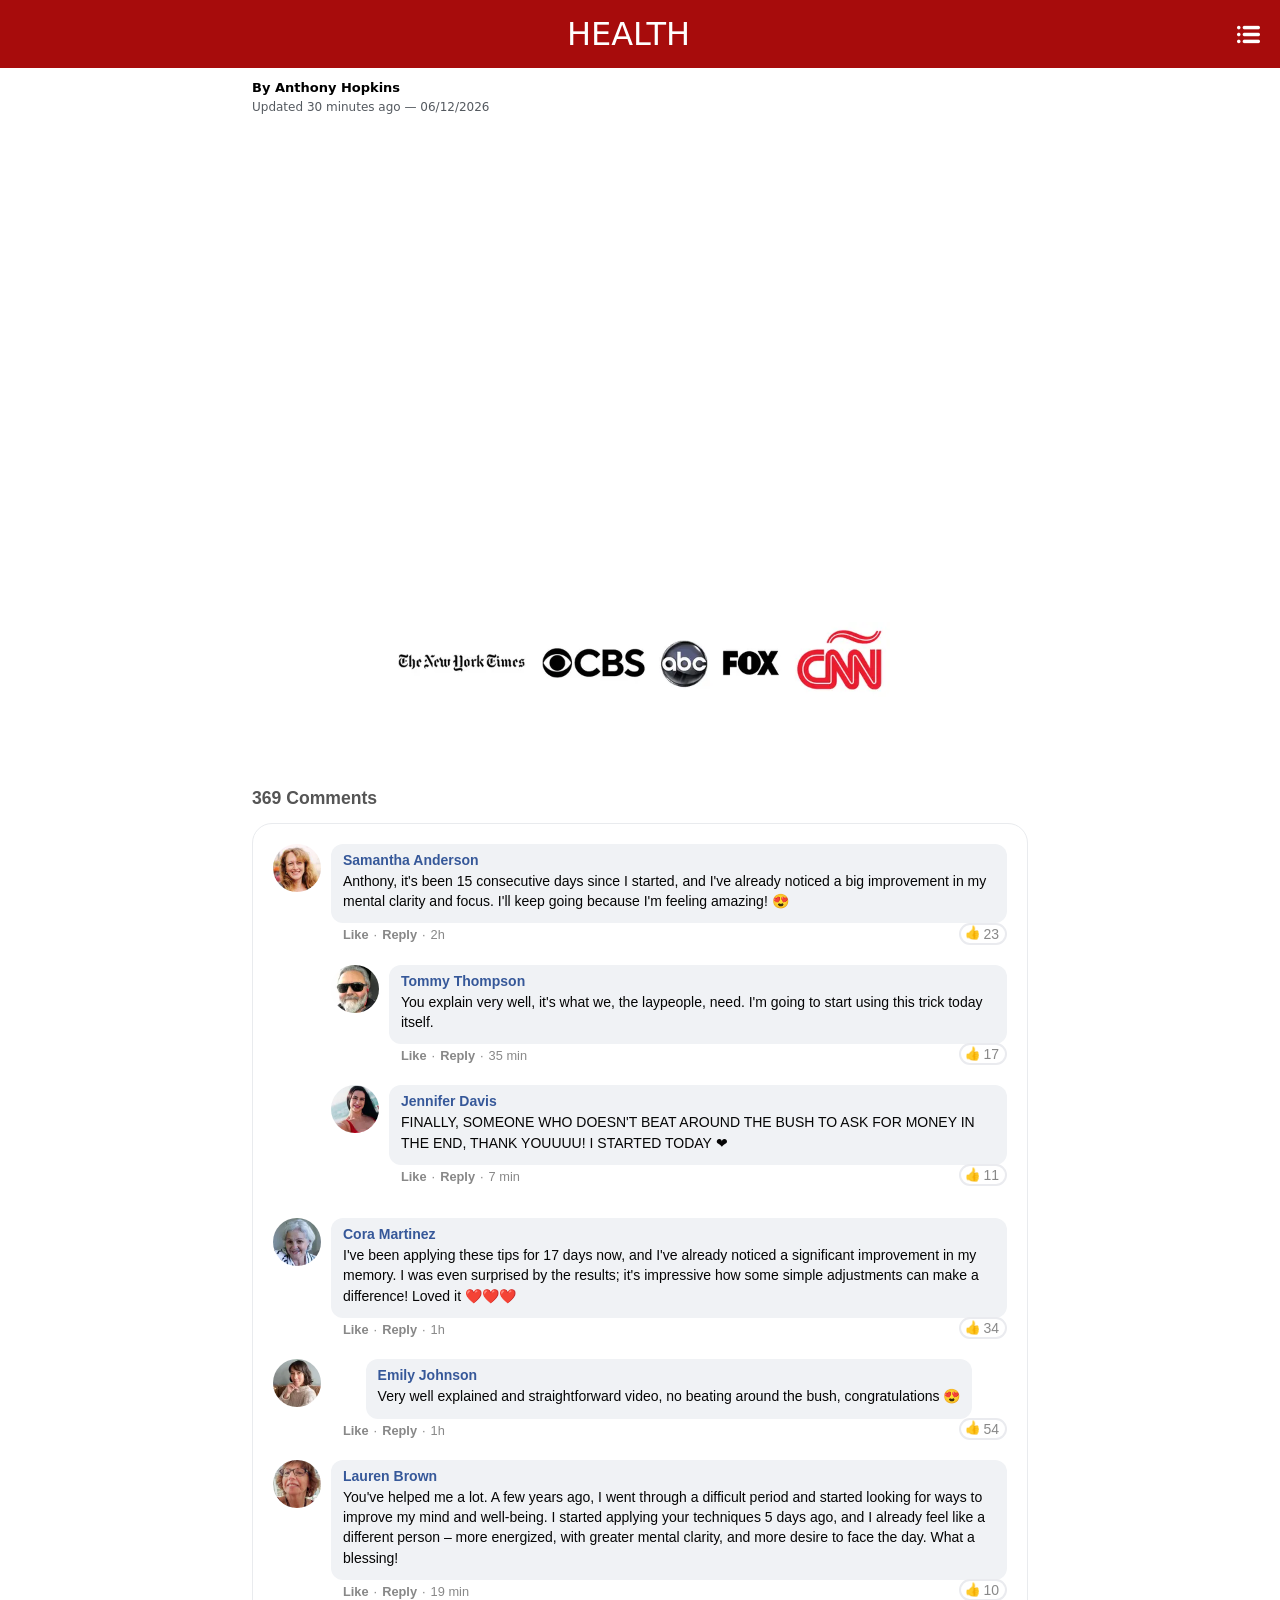
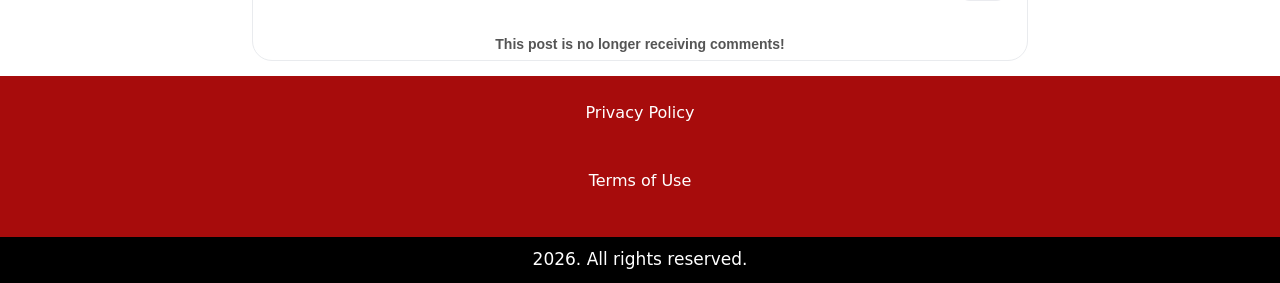
==== index.html @ ed15866c "fix: trocar título Secret Recipe → Secret Video e Bill → Anthony nos comentários Co-Authored-By: Cla" ====
<!DOCTYPE html>
<html lang="en">
<head>
  <meta charset="UTF-8">
  <meta name="viewport" content="width=device-width, initial-scale=1">
  <meta name="robots" content="noindex, nofollow">
  <title>Secret Video</title>

  <!-- CSS crítico inline — elimina render-blocking para conteúdo above-the-fold -->
  <style>
    :root{--primary-color:#4F2677;--secondary-color:#dfc3ef;--text-color:#231F20}
    *,*::before,*::after{box-sizing:border-box;margin:0;padding:0}
    html{font-size:16px;-webkit-text-size-adjust:100%}
    body{font-family:'Open Sans',system-ui,-apple-system,Helvetica,Arial,sans-serif;background:#fff;color:var(--text-color);line-height:1.5}
    img,video{max-width:100%;display:block}
    a{text-decoration:none;color:inherit}
    ul{list-style:none;padding:0;margin:0}
    .red-header{background-color:#a70c0c;display:flex;align-items:center;justify-content:space-between;padding:10px 20px}
    .red-header h1{font-weight:400;color:#fff;margin:0;flex-grow:1;text-align:center;font-size:2rem}
    .red-header img{width:23px;height:23px;flex-shrink:0}
    .mg-auto{max-width:800px;margin:0 auto;padding:5px 12px 15px;text-align:center}
    .txt_info_noticia{text-align:left;color:#54595F;font-size:12px;padding-top:10px}
    .txt_info_noticia b{color:#000;font-size:13px;font-weight:700}
    .video_vturb{padding-top:15px;width:100%;max-width:800px}
    vturb-smartplayer{aspect-ratio:16/9;display:block;width:100%;}
  </style>

  <!-- Preload LCP image -->
  <link rel="preload" as="image" href="assets/img/ADV-PORTAIS.webp" fetchpriority="high">
  <link rel="preconnect" href="https://buygoods.com">
  <link rel="dns-prefetch" href="https://buygoods.com">
  <!-- VTurb: otimização de velocidade -->
  <script>!function(i,n){i._plt=i._plt||(n&&n.timeOrigin?n.timeOrigin+n.now():Date.now())}(window,performance);</script>
  <link rel="preload" href="https://scripts.converteai.net/c1941ea7-b030-4180-b1f0-5a9a49fb1f05/players/69c87895c602028f65bf4574/v4/player.js" as="script">
  <link rel="preload" href="https://scripts.converteai.net/lib/js/smartplayer-wc/v4/smartplayer.js" as="script">
  <link rel="preload" href="https://cdn.converteai.net/c1941ea7-b030-4180-b1f0-5a9a49fb1f05/69c8783f96fd2c2d9b2981b4/main.m3u8" as="fetch" crossorigin>
  <link rel="dns-prefetch" href="https://cdn.converteai.net">
  <link rel="dns-prefetch" href="https://scripts.converteai.net">
  <link rel="dns-prefetch" href="https://images.converteai.net">
  <link rel="dns-prefetch" href="https://api.vturb.com.br">

  <!-- CSS completo inline — zero CSS externo, zero CLS, zero reflow -->
  <style>
    .img_adv{width:80%;max-width:500px;height:auto;margin:20px auto 0}
    @media(max-width:996px){.red-header h1{font-size:1.7rem}.img_adv{width:90%;max-width:380px}}
    .stock-ticker{background-color:#D41212;color:#fff;overflow:hidden;white-space:nowrap;padding:8px 0;font-size:1.4rem;font-weight:700;text-transform:uppercase;text-align:center;margin:12px 0 0}
    .ticker-track{display:inline-flex;animation:tickerScroll 30s linear infinite}
    .ticker-track strong{display:inline-block;padding-right:3rem}
    .counter_left{display:inline-block;font-weight:900}
    @keyframes tickerScroll{0%{transform:translateX(0)}100%{transform:translateX(-50%)}}
    #fb-comments{font-family:"Segoe UI Historic","Segoe UI",Helvetica,Arial,sans-serif;font-size:13px;width:100%;margin:24px auto 0}
    #fb-comments .fb-heading{margin:2.125em 0 .625em;font-size:1.1em;color:#555;font-weight:400;text-align:left}
    .comments-container{display:flex;flex-direction:column;gap:1.25em;border:1px solid #e9ebee;border-radius:1.25em;padding:1.25em 1.25em 0}
    .comment{display:flex;align-items:flex-start;position:relative;width:100%;gap:.625em}
    .comment.answer{margin-left:3.625em;max-width:calc(100% - 3.625em);margin-bottom:.75em}
    .comment.answer+.answer{margin-top:-.75em}
    .user-avatar{width:3em;height:3em;border-radius:50%;object-fit:cover;flex-shrink:0}
    .comment-data{width:100%}
    .comment-data .user{display:inline-block;font-weight:400;color:#050505;border-radius:.75em;background-color:#f0f2f5;padding:.375em .75em .75em;max-width:100%}
    .comment-data .user .name{display:block;margin:0;color:#365899;font-weight:700;font-size:14px;cursor:pointer;text-align:left}
    .comment-data .user .text{margin:0;font-size:14px;color:#050505;text-align:left;line-height:1.45}
    .comment-data .buttons{margin:.125em 0 0 .75em;display:flex;align-items:center;gap:.3125em}
    .comment-data .buttons time,.comment-data .buttons like,.comment-data .buttons answer,.comment-data .buttons span{font-size:.8em;color:#888;user-select:none}
    .comment-data .buttons like,.comment-data .buttons answer{font-weight:600;cursor:pointer}
    .comment-data .buttons like:hover{color:#365899}
    .comment-data .buttons answer{cursor:default;position:relative}
    .comment-data .buttons answer:hover::after{content:"You cannot comment on this post";position:absolute;left:50%;top:-.625em;width:11.25em;background-color:#f0f2f5;color:#4c4c4c;transform:translate(-50%,-100%);z-index:10;border-radius:.25em;padding:.375em;text-align:center;font-weight:400;box-shadow:2px 2px 8px 2px rgba(0,0,0,.18)}
    .comment likes{position:absolute;bottom:-.625em;right:0;background-color:#fff;border:2px solid #eaebef;display:flex;align-items:center;font-size:.875em;line-height:1;color:#888;border-radius:100px;padding:2px 6px 2px 4px;gap:2px;white-space:nowrap}
    .comment likes::before{content:"👍";font-size:.9em}
    @media(min-width:576px){#fb-comments{font-size:16px}.comment likes{bottom:0}}
    .comments-closed{font-size:.875em;font-weight:600;text-align:center;margin:.9375em 0 5px;color:#555}
    footer{background-color:#A70C0C;padding:15px 0 0;text-align:center}
    footer a{color:#fff;text-decoration:none;display:inline-block;padding:10px 25px;font-weight:500}
    footer p{background-color:#000;color:#fff;font-size:17px;padding:10px 25px;margin-top:10px}
    @media(prefers-reduced-motion:reduce){.ticker-track{animation:none!important}}
  </style>

  <style>
    /* ═══════════════════════════════════════════════════
       MAROBRAIN CARD DESIGN — replicado do marobrain.com
    ═══════════════════════════════════════════════════ */

    /* ── Utilitários ── */
    .text-success { color: #28a745 !important; }
    .text-warning { color: #ffc107 !important; }
    .text-white   { color: #fff    !important; }
    .text-white-50 { color: rgba(255,255,255,.5) !important; }
    .fw-bold      { font-weight: 700 !important; }
    .mb-0         { margin-bottom: 0 !important; }
    .mb-3         { margin-bottom: 1rem !important; }
    .me-2         { margin-right: .5rem !important; }
    /* ── SVG ícone check-circle inline ── */
    .icon-check { display:inline-block; width:1em; height:1em; vertical-align:-.125em; }

    /* ── Grid ── */
    .pricing-row {
      display: flex;
      flex-wrap: wrap;
      margin: 0 -12px;
      align-items: stretch;
    }
    .pricing-col {
      flex: 0 0 100%;
      max-width: 100%;
      padding: 0 12px;
      margin-bottom: 24px;
      display: flex;
      flex-direction: column;
    }
    @media (min-width: 768px) {
      .pricing-col { flex: 0 0 33.3333%; max-width: 33.3333%; }
    }

    /* ── Card base ── */
    .pricing-card {
      border-radius: 10px;
      border: 1px solid #ddd;
      box-shadow: 0 4px 8px rgba(0,0,0,.1);
      overflow: hidden;
      background: #fff;
      display: flex;
      flex-direction: column;
      flex: 1;
      transition: transform .3s ease;
    }
    .pricing-card:hover { transform: translateY(-10px); }

    /* ── Best Value — borda dourada e escala maior ── */
    .col-promo .pricing-card {
      transform: scale(1.02);
      border: 2px solid #f7ce1f;
      box-shadow: 0 4px 16px rgba(247,206,31,.35);
      z-index: 1;
    }
    .col-promo .pricing-card:hover { transform: scale(1.05); }

    /* ── Card header ── */
    .maro-header {
      padding: 12px 16px;
      text-align: center;
    }
    .maro-header h2 {
      color: #fff;
      margin: 0;
      font-size: 1.5em;
      font-weight: 700;
    }

    /* ── Pricing title (fundo cinza, como no original) ── */
    .pricing-title {
      background-color: #f8f8f8;
      text-align: center;
      padding: 8px 0;
      border-bottom: 1px solid #dee2e6;
    }
    .pricing-title h3 {
      font-size: 1.6em;
      font-weight: 800;
      margin: 0;
      color: #231F20;
    }
    .pricing-title p {
      margin: 0;
      font-size: 1em;
      font-weight: 600;
      color: #555;
    }

    /* ── Card body ── */
    .maro-body {
      flex: 1;
      display: flex;
      flex-direction: column;
      text-align: center;
    }

    /* ── Inner padding (p-4 Bootstrap = 1.5rem) ── */
    .maro-inner {
      padding: 1.5rem;
      flex: 1;
      display: flex;
      flex-direction: column;
      align-items: center;
      width: 100%;
    }

    /* ── Bottle image ── */
    .maro-img {
      max-width: 100%;
      height: auto;
      display: block;
      margin: 0 auto 1rem;
    }

    /* ── Price — igual ao original: 4.5rem ── */
    .maro-price {
      margin: 15px 0;
      text-align: center;
    }
    .maro-price .price-val {
      font-size: 4.5rem;
      font-weight: 700;
      margin: 0;
      line-height: 1;
      display: inline-block;
    }
    .per-bottle {
      font-size: 1rem;
      line-height: 1.2;
      font-weight: 600;
      display: inline-block;
      text-align: left;
      padding-left: 5px;
      vertical-align: middle;
    }

    /* ── Savings row (top + bottom border) ── */
    .maro-savings {
      border-top: 1px solid #dee2e6;
      border-bottom: 1px solid #dee2e6;
      padding: 8px 0;
      margin: 12px 0;
      width: 100%;
      text-align: center;
    }
    /* ── Feature row (bottom border only) ── */
    .maro-feature {
      border-bottom: 1px solid #dee2e6;
      padding: 8px 0;
      margin-bottom: 12px;
      width: 100%;
      text-align: center;
    }
    .maro-savings p,
    .maro-feature p { margin: 0; }

    /* ── BUY NOW buttons ── */
    .btn-buy {
      display: block;
      width: 100%;
      border: none;
      border-radius: 6px;
      padding: 14px 16px;
      font-size: 1.15em;
      font-weight: 700;
      cursor: pointer;
      text-align: center;
      text-decoration: none;
      margin-bottom: 1rem;
      letter-spacing: 0.05em;
      transition: filter .15s;
    }
    .btn-buy:hover { filter: brightness(0.9); }
    .btn-buy-yellow { background: #ffc107; color: #000 !important; }

    /* ── Payment methods ── */
    .maro-cards {
      max-width: 200px;
      height: auto;
      margin: 0 auto 1rem;
      display: block;
    }

    /* ── Total price — igual ao original: 1.3rem ── */
    .maro-total {
      margin-top: auto;
      width: 100%;
      text-align: center;
      font-size: 1.3rem;
    }
    .maro-total p { margin: 3px 0; }
    .line-thru {
      text-decoration: line-through;
      text-decoration-color: red;
      color: #888;
    }

    /* ── Best Value dark body ── */
    .best-value-body {
      background-image: radial-gradient(circle, #37298c 0%, #050027 70%);
      color: #fff;
    }
    .best-value-body .maro-savings,
    .best-value-body .maro-feature {
      border-color: rgba(255,255,255,.2);
    }

    /* ── Rating mobile ── */
    .rating-mobile { display: none; }

    /* ── Mobile reorder ── */
    @media (max-width: 767px) {
      .rating-mobile {
        display: block;
        text-align: center;
        padding: 10px 8px 4px;
        margin-bottom: 50px;
        font-size: 1em;
        color: #231F20;
      }
      .rating-mobile strong { font-weight: 800; }
      .rating-stars { color: #FFB800; font-size: 1.3em; letter-spacing: 2px; }

      .col-promo   { order: 1; }
      .col-popular { order: 2; }
      .col-basic   { order: 3; }

      .maro-price .price-val { font-size: 2.8rem; }
    }
  </style>

  <!-- Proteção Anti-Iframe -->
  <meta http-equiv="Content-Security-Policy" content="frame-ancestors 'self';">
  <meta http-equiv="X-Frame-Options" content="SAMEORIGIN">

</head>
<body>

<main id="container">

  <!-- ══════════════════════════════════════════════
       HEADER
  ══════════════════════════════════════════════ -->
  <header class="red-header">
    <h1>HEALTH</h1>
    <img src="assets/img/lista.webp" alt="" width="23" height="23" aria-hidden="true">
  </header>

  <!-- ══════════════════════════════════════════════
       SEÇÃO PRINCIPAL
  ══════════════════════════════════════════════ -->
  <section class="principal">

    <!-- Meta da notícia -->
    <p class="txt_info_noticia mg-auto">
      <b>By Anthony Hopkins</b><br>
      Updated 30 minutes ago — <span class="data_atual"></span>
    </p>

    <!-- ── VSL / Vídeo ── -->
    <div class="video_vturb mg-auto">
      <!--
        ╔══════════════════════════════════════════════════════════════╗
        ║  PLACEHOLDER DO VÍDEO                                       ║
        ║  Substitua este bloco pelo seu embed do player.             ║
        ║                                                              ║
        ║  EXEMPLO VTURB (recomendado):                               ║
        ║    <vturb-smartplayer id="SEU-ID"></vturb-smartplayer>      ║
        ║    <script src="URL-DO-PLAYER.js"></script>                 ║
        ║                                                              ║
        ║  REVEAL DOS POTES NO PITCH:                                  ║
        ║  Após inserir o vturb, adicione este script logo abaixo:    ║
        ║                                                              ║
        ║    <script>                                                  ║
        ║    var PITCH_SECONDS = 2073; // ex: 34min33s = 2073s        ║
        ║    var player = document.querySelector('vturb-smartplayer');║
        ║    player.addEventListener('player:ready', function() {     ║
        ║      player.displayHiddenElements(                          ║
        ║        PITCH_SECONDS,                                        ║
        ║        ['#stockTicker', '#products'],                       ║
        ║        { persist: true }                                     ║
        ║      );                                                      ║
        ║    });                                                       ║
        ║    </script>                                                 ║
        ║                                                              ║
        ║  E adicione class="esconder" nos elementos:                  ║
        ║    <section class="stock-ticker esconder" id="stockTicker"> ║
        ║    <section class="products2 esconder" id="products">       ║
        ╚══════════════════════════════════════════════════════════════╝
      -->
      <vturb-smartplayer id="vid-69c87895c602028f65bf4574" style="display:block;margin:0 auto;width:100%;"></vturb-smartplayer>
      <script type="text/javascript">var s=document.createElement("script");s.src="https://scripts.converteai.net/c1941ea7-b030-4180-b1f0-5a9a49fb1f05/players/69c87895c602028f65bf4574/v4/player.js",s.async=!0,document.head.appendChild(s);</script>
      <script>
      var player=document.querySelector('vturb-smartplayer');
      player.addEventListener('player:ready',function(){
        player.displayHiddenElements(1988,['#stockTicker','#products'],{persist:true});
      });
      </script>
    </div>

    <!-- ── Logos de mídia ── -->
    <div class="mg-auto">
      <img src="assets/img/ADV-PORTAIS.webp"
           class="img_adv"
           alt="As seen on CBS, ABC, FOX, CNN and more"
           width="750" height="123"
           fetchpriority="high" decoding="async">
    </div>

    <!-- ══════════════════════════════════════════════
         TICKER VERMELHO — "Last bottles left"
    ══════════════════════════════════════════════ -->
    <section class="stock-ticker" id="stockTicker" aria-live="polite" style="display:none">
      <div class="ticker-track">
        <strong>
          <span>Last bottles left: <span class="counter_left">43</span></span>&nbsp;&nbsp;&nbsp;
          <span>Last bottles left: <span class="counter_left">43</span></span>&nbsp;&nbsp;&nbsp;
          <span>Last bottles left: <span class="counter_left">43</span></span>&nbsp;&nbsp;&nbsp;
          <span>Last bottles left: <span class="counter_left">43</span></span>&nbsp;&nbsp;&nbsp;
          <span>Last bottles left: <span class="counter_left">43</span></span>&nbsp;&nbsp;&nbsp;
          <span>Last bottles left: <span class="counter_left">43</span></span>&nbsp;&nbsp;&nbsp;
          <span>Last bottles left: <span class="counter_left">43</span></span>&nbsp;&nbsp;&nbsp;
          <span>Last bottles left: <span class="counter_left">43</span></span>&nbsp;&nbsp;&nbsp;
        </strong>
      </div>
    </section>

    <!-- ══════════════════════════════════════════════
         PRODUTOS — design idêntico ao marobrain.com
         Desktop: Basic → Best Value → Most Popular
         Mobile:  Best Value → Most Popular → Basic
    ══════════════════════════════════════════════ -->
    <section class="products2" id="products" style="display:none;max-width:960px;margin:1.5rem auto 0;padding:0 12px;">
      <div style="max-width:960px;margin:0 auto;">

        <!-- Rating — visível APENAS no mobile (estilo Vigor Long) -->
        <div class="rating-mobile">
          <p>Average Customer Rating <strong>4.9</strong>&nbsp;<span class="rating-stars">★★★★★</span></p>
        </div>

        <div class="pricing-row">

          <!-- ══ CARD 1 — Desktop 1º · Mobile 3º: BASIC (2 bottles) ══ -->
          <div class="pricing-col col-basic">
            <div class="pricing-card">

              <div class="maro-header" style="background-color:#37298c;">
                <h2>Basic</h2>
              </div>

              <div class="maro-body">
                <div class="pricing-title">
                  <h3 class="mb-0">2 BOTTLES</h3>
                  <p class="mb-0">60 DAYS SUPPLY</p>
                </div>
                <div class="maro-inner">
                  <img src="assets/img/2b.webp"
                       class="maro-img mb-3" alt="2 Bottles" loading="lazy" decoding="async" width="530" height="398">
                  <div class="maro-price">
                    <p class="price-val mb-0">$89<span class="per-bottle">PER<br>BOTTLE</span></p>
                  </div>
                  <div class="maro-savings">
                    <p style="font-weight:700;color:#298f16;" class="mb-0">
                      <svg class="icon-check me-2" viewBox="0 0 512 512" aria-hidden="true"><path fill="#298f16" d="M256 512A256 256 0 1 0 256 0a256 256 0 1 0 0 512zM369 209L241 337c-9.4 9.4-24.6 9.4-33.9 0l-64-64c-9.4-9.4-9.4-24.6 0-33.9s24.6-9.4 33.9 0l47 47L335 175c9.4-9.4 24.6-9.4 33.9 0s9.4 24.6 0 33.9z"/></svg> YOU SAVE $180!
                    </p>
                  </div>
                  <div class="maro-feature">
                    <p class="mb-0">
                      <svg class="icon-check me-2" viewBox="0 0 512 512" aria-hidden="true"><path fill="#28a745" d="M256 512A256 256 0 1 0 256 0a256 256 0 1 0 0 512zM369 209L241 337c-9.4 9.4-24.6 9.4-33.9 0l-64-64c-9.4-9.4-9.4-24.6 0-33.9s24.6-9.4 33.9 0l47 47L335 175c9.4-9.4 24.6-9.4 33.9 0s9.4 24.6 0 33.9z"/></svg> 60 DAYS GUARANTEE
                    </p>
                  </div>
                  <a href="https://buygoods.com/secure/checkout.html?aff_id=1118&account_id=11498&product_codename=mar2fnn2&redirect=aHR0cHM6Ly9tYXJvYnJhaW4uY29tL2ZubjIvdXAxLTFlMmIv"
                     class="btn-buy btn-buy-yellow" rel="noopener">BUY NOW</a>
                  <div class="mb-3">
                    <img src="assets/img/cards.webp" class="maro-cards"
                         alt="Visa Mastercard Amex PayPal" loading="lazy" decoding="async" width="200" height="35">
                  </div>
                  <div class="maro-total">
                    <p class="mb-1">Total: <span style="text-decoration:line-through;color:#888;">$358</span> <span class="fw-bold">$178</span></p>
                    <p class="mb-0">+9.99 SHIPPING</p>
                  </div>
                </div>
              </div>

            </div>
          </div>
          <!-- /BASIC -->

          <!-- ══ CARD 2 — Desktop 2º · Mobile 1º: BEST VALUE (6 bottles) ══ -->
          <div class="pricing-col col-promo">
            <div class="pricing-card">

              <div class="maro-header" style="background-color:#050027;">
                <h2>BEST VALUE!</h2>
              </div>

              <div class="maro-body best-value-body">
                <div class="maro-inner">
                  <h3 class="mb-0" style="color:#fff!important;font-size:1.6em;font-weight:800;">6 BOTTLES</h3>
                  <p class="mb-0" style="color:#fff!important;font-size:1em;font-weight:600;">180 DAYS SUPPLY</p>
                  <img src="assets/img/6b.webp"
                       class="maro-img mb-3" alt="6 Bottles" fetchpriority="high" decoding="async" width="530" height="398">
                  <div class="maro-price">
                    <p class="price-val mb-0" style="color:#fff!important;">$49<span class="per-bottle" style="color:#fff!important;">PER<br>BOTTLE</span></p>
                  </div>
                  <div class="maro-savings" style="border-color:rgba(255,255,255,.2)!important;">
                    <p class="mb-0" style="color:#fff!important;font-weight:700;">
                      <svg class="icon-check me-2" viewBox="0 0 512 512" aria-hidden="true"><path fill="#ffc107" d="M256 512A256 256 0 1 0 256 0a256 256 0 1 0 0 512zM369 209L241 337c-9.4 9.4-24.6 9.4-33.9 0l-64-64c-9.4-9.4-9.4-24.6 0-33.9s24.6-9.4 33.9 0l47 47L335 175c9.4-9.4 24.6-9.4 33.9 0s9.4 24.6 0 33.9z"/></svg><b style="color:#fff!important;">YOU SAVE $1488!</b>
                    </p>
                  </div>
                  <div class="maro-feature" style="border-color:rgba(255,255,255,.2)!important;">
                    <p class="mb-0" style="color:#fff!important;">
                      <svg class="icon-check me-2" viewBox="0 0 512 512" aria-hidden="true"><path fill="#ffc107" d="M256 512A256 256 0 1 0 256 0a256 256 0 1 0 0 512zM369 209L241 337c-9.4 9.4-24.6 9.4-33.9 0l-64-64c-9.4-9.4-9.4-24.6 0-33.9s24.6-9.4 33.9 0l47 47L335 175c9.4-9.4 24.6-9.4 33.9 0s9.4 24.6 0 33.9z"/></svg> BIGGEST DISCOUNT
                    </p>
                  </div>
                  <div class="maro-feature" style="border-color:rgba(255,255,255,.2)!important;">
                    <p class="mb-0" style="color:#fff!important;">
                      <svg class="icon-check me-2" viewBox="0 0 512 512" aria-hidden="true"><path fill="#ffc107" d="M256 512A256 256 0 1 0 256 0a256 256 0 1 0 0 512zM369 209L241 337c-9.4 9.4-24.6 9.4-33.9 0l-64-64c-9.4-9.4-9.4-24.6 0-33.9s24.6-9.4 33.9 0l47 47L335 175c9.4-9.4 24.6-9.4 33.9 0s9.4 24.6 0 33.9z"/></svg> 60 DAYS GUARANTEE
                    </p>
                  </div>
                  <a href="https://buygoods.com/secure/checkout.html?aff_id=1118&account_id=11498&product_codename=mar6fnn2&redirect=aHR0cHM6Ly9tYXJvYnJhaW4uY29tL2ZubjIvdXAxLTZiLw=="
                     class="btn-buy btn-buy-yellow" rel="noopener">BUY NOW</a>
                  <div class="mb-3">
                    <img src="assets/img/cards.webp" class="maro-cards"
                         alt="Visa Mastercard Amex PayPal" loading="lazy" decoding="async" width="200" height="35">
                  </div>
                  <div class="maro-total">
                    <p class="mb-1" style="color:#fff!important;">Total: <span style="text-decoration:line-through;color:rgba(255,255,255,.5)!important;">$1782</span> <span style="font-weight:700;color:#fff!important;">$294</span></p>
                    <p class="mb-0" style="color:#fff!important;">+ FREE SHIPPING</p>
                  </div>
                </div>
              </div>

            </div>
          </div>
          <!-- /BEST VALUE -->

          <!-- ══ CARD 3 — Desktop 3º · Mobile 2º: MOST POPULAR (3 bottles) ══ -->
          <div class="pricing-col col-popular">
            <div class="pricing-card">

              <div class="maro-header" style="background-color:#37298c;">
                <h2>Most Popular</h2>
              </div>

              <div class="maro-body">
                <div class="pricing-title">
                  <h3 class="mb-0">3 BOTTLES</h3>
                  <p class="mb-0">90 DAYS SUPPLY</p>
                </div>
                <div class="maro-inner">
                  <img src="assets/img/3b.webp"
                       class="maro-img mb-3" alt="3 Bottles" loading="lazy" decoding="async" width="530" height="398">
                  <div class="maro-price">
                    <p class="price-val mb-0">$72<span class="per-bottle">PER<br>BOTTLE</span></p>
                  </div>
                  <div class="maro-savings">
                    <p style="font-weight:700;color:#298f16;" class="mb-0">
                      <svg class="icon-check me-2" viewBox="0 0 512 512" aria-hidden="true"><path fill="#298f16" d="M256 512A256 256 0 1 0 256 0a256 256 0 1 0 0 512zM369 209L241 337c-9.4 9.4-24.6 9.4-33.9 0l-64-64c-9.4-9.4-9.4-24.6 0-33.9s24.6-9.4 33.9 0l47 47L335 175c9.4-9.4 24.6-9.4 33.9 0s9.4 24.6 0 33.9z"/></svg> YOU SAVE $321!
                    </p>
                  </div>
                  <div class="maro-feature">
                    <p class="mb-0">
                      <svg class="icon-check me-2" viewBox="0 0 512 512" aria-hidden="true"><path fill="#28a745" d="M256 512A256 256 0 1 0 256 0a256 256 0 1 0 0 512zM369 209L241 337c-9.4 9.4-24.6 9.4-33.9 0l-64-64c-9.4-9.4-9.4-24.6 0-33.9s24.6-9.4 33.9 0l47 47L335 175c9.4-9.4 24.6-9.4 33.9 0s9.4 24.6 0 33.9z"/></svg> 60 DAYS GUARANTEE
                    </p>
                  </div>
                  <a href="https://buygoods.com/secure/checkout.html?aff_id=1118&account_id=11498&product_codename=mar3fnn2&redirect=aHR0cHM6Ly9tYXJvYnJhaW4uY29tL2ZubjIvdXAxLTNiLw=="
                     class="btn-buy btn-buy-yellow" rel="noopener">BUY NOW</a>
                  <div class="mb-3">
                    <img src="assets/img/cards.webp" class="maro-cards"
                         alt="Visa Mastercard Amex PayPal" loading="lazy" decoding="async" width="200" height="35">
                  </div>
                  <div class="maro-total">
                    <p class="mb-1">Total: <span style="text-decoration:line-through;color:#888;">$537</span> <span class="fw-bold">$216</span></p>
                    <p class="mb-0">+ FREE SHIPPING</p>
                  </div>
                </div>
              </div>

            </div>
          </div>
          <!-- /MOST POPULAR -->

        </div><!-- /.pricing-row -->
      </div>
    </section><!-- /.products2 -->

    <!-- ══════════════════════════════════════════════
         COMENTÁRIOS ESTILO FACEBOOK
    ══════════════════════════════════════════════ -->
    <div id="fb-comments" class="mg-auto">
      <h2 class="fb-heading"><b>369 Comments</b></h2>
      <div class="comments-container">

        <div class="comment" data-id="1">
          <img decoding="async" class="user-avatar" src="assets/img/avatar1.webp" alt="Samantha Anderson" width="48" height="48">
          <div class="comment-data">
            <div class="user">
              <p class="name">Samantha Anderson</p>
              <p class="text">Anthony, it's been 15 consecutive days since I started, and I've already noticed a big improvement in my mental clarity and focus. I'll keep going because I'm feeling amazing! 😍</p>
            </div>
            <div class="buttons">
              <like>Like</like><span>·</span><answer>Reply</answer><span>·</span><time>2h</time>
            </div>
          </div>
          <likes>23</likes>
        </div>

        <div class="comment answer" data-id="2">
          <img decoding="async" class="user-avatar" src="assets/img/avatar2.webp" alt="Tommy Thompson" width="48" height="48">
          <div class="comment-data">
            <div class="user">
              <p class="name">Tommy Thompson</p>
              <p class="text">You explain very well, it's what we, the laypeople, need. I'm going to start using this trick today itself.</p>
            </div>
            <div class="buttons">
              <like>Like</like><span>·</span><answer>Reply</answer><span>·</span><time>35 min</time>
            </div>
          </div>
          <likes>17</likes>
        </div>

        <div class="comment answer" data-id="3">
          <img decoding="async" class="user-avatar" src="assets/img/avatar3.webp" alt="Jennifer Davis" width="48" height="48">
          <div class="comment-data">
            <div class="user">
              <p class="name">Jennifer Davis</p>
              <p class="text">FINALLY, SOMEONE WHO DOESN'T BEAT AROUND THE BUSH TO ASK FOR MONEY IN THE END, THANK YOUUUU! I STARTED TODAY ❤</p>
            </div>
            <div class="buttons">
              <like>Like</like><span>·</span><answer>Reply</answer><span>·</span><time>7 min</time>
            </div>
          </div>
          <likes>11</likes>
        </div>

        <div class="comment" data-id="4">
          <img decoding="async" class="user-avatar" src="assets/img/avatar4.webp" alt="Cora Martinez" width="48" height="48">
          <div class="comment-data">
            <div class="user">
              <p class="name">Cora Martinez</p>
              <p class="text">I've been applying these tips for 17 days now, and I've already noticed a significant improvement in my memory. I was even surprised by the results; it's impressive how some simple adjustments can make a difference! Loved it ❤️❤️❤️</p>
            </div>
            <div class="buttons">
              <like>Like</like><span>·</span><answer>Reply</answer><span>·</span><time>1h</time>
            </div>
          </div>
          <likes>34</likes>
        </div>

        <div class="comment" data-id="5">
          <img decoding="async" class="user-avatar" src="assets/img/avatar5.webp" alt="Emily Johnson" width="48" height="48">
          <div class="comment-data">
            <div class="user">
              <p class="name">Emily Johnson</p>
              <p class="text">Very well explained and straightforward video, no beating around the bush, congratulations 😍</p>
            </div>
            <div class="buttons">
              <like>Like</like><span>·</span><answer>Reply</answer><span>·</span><time>1h</time>
            </div>
          </div>
          <likes>54</likes>
        </div>

        <div class="comment" data-id="6">
          <img decoding="async" class="user-avatar" src="assets/img/avatar6.webp" alt="Lauren Brown" width="48" height="48">
          <div class="comment-data">
            <div class="user">
              <p class="name">Lauren Brown</p>
              <p class="text">You've helped me a lot. A few years ago, I went through a difficult period and started looking for ways to improve my mind and well-being. I started applying your techniques 5 days ago, and I already feel like a different person – more energized, with greater mental clarity, and more desire to face the day. What a blessing!</p>
            </div>
            <div class="buttons">
              <like>Like</like><span>·</span><answer>Reply</answer><span>·</span><time>19 min</time>
            </div>
          </div>
          <likes>10</likes>
        </div>

        <p class="comments-closed">This post is no longer receiving comments!</p>
      </div>
    </div>

  </section>

  <!-- ══════════════════════════════════════════════
       FOOTER
  ══════════════════════════════════════════════ -->
  <footer>
    <a href="privacy.html" class="privacidade">Privacy Policy</a><br><br>
    <a href="terms.html" class="termos">Terms of Use</a><br><br>
    <p>2026. All rights reserved.</p>
  </footer>

</main>

<script src="assets/main.js" defer></script>

<!-- Script Anti-Cookie Stuffing -->
<script>
(function() {
  'use strict';

  var config = {
    affiliateParam: 'afid',
    cookieName: 'affiliate_id',
    cookieDuration: 400,
    priority: 'last-click'
  };

  function getAffiliateId() {
    var urlParams = new URLSearchParams(window.location.search);
    return urlParams.get(config.affiliateParam);
  }

  function setAffiliateCookie(affiliateId) {
    var expiryDate = new Date();
    expiryDate.setDate(expiryDate.getDate() + config.cookieDuration);
    document.cookie = config.cookieName + '=' + affiliateId +
      '; expires=' + expiryDate.toUTCString() +
      '; path=/; SameSite=Lax; Secure';
  }

  function getExistingCookie() {
    var cookies = document.cookie.split(';');
    for (var i = 0; i < cookies.length; i++) {
      var parts = cookies[i].trim().split('=');
      if (parts[0] === config.cookieName) return parts[1];
    }
    return null;
  }

  function clearSuspiciousCookies() {
    var cookies = document.cookie.split(';');
    var keywords = ['aff', 'ref', 'partner', 'afiliado', 'parceiro', 'afid'];
    cookies.forEach(function(cookie) {
      var name = cookie.trim().split('=')[0];
      var suspicious = keywords.some(function(k) {
        return name.toLowerCase().indexOf(k) !== -1;
      });
      if (name !== config.cookieName && suspicious) {
        document.cookie = name + '=; expires=Thu, 01 Jan 1970 00:00:00 UTC; path=/;';
      }
    });
  }

  function blockCookieStuffing() {
    clearSuspiciousCookies();
    var affiliateId = getAffiliateId();
    var existingCookie = getExistingCookie();
    if (affiliateId) {
      if (config.priority === 'first-click' && existingCookie) {
        // mantém o primeiro clique
      } else {
        setAffiliateCookie(affiliateId);
      }
    }
  }

  function preventIframeCookieStuffing() {}

  var checkoutDomains = ['buygoods.com', 'mycartpanda.com', 'digistore24.com', 'clickbank.com'];

  function sanitizeLinks() {
    document.addEventListener('click', function(e) {
      var link = e.target.closest('a');
      if (link && link.href) {
        try {
          var url = new URL(link.href);
          var isCheckout = checkoutDomains.some(function(d) {
            return url.hostname.indexOf(d) !== -1;
          });
          if (isCheckout) return;
          var suspiciousParams = ['aff_id', 'affiliate', 'partner_id', 'afiliado_id'];
          var modified = false;
          suspiciousParams.forEach(function(param) {
            if (url.searchParams.has(param) &&
                url.searchParams.get(param) !== getExistingCookie()) {
              url.searchParams.delete(param);
              modified = true;
            }
          });
          if (modified) link.href = url.toString();
        } catch(err) {}
      }
    });
  }

  function monitorCookieChanges() {
    var lastCookie = document.cookie;
    setInterval(function() {
      if (document.cookie !== lastCookie) {
        blockCookieStuffing();
        lastCookie = document.cookie;
      }
    }, 2000);
  }

  blockCookieStuffing();
  preventIframeCookieStuffing();
  sanitizeLinks();
  monitorCookieChanges();
})();
</script>
</body>
</html>
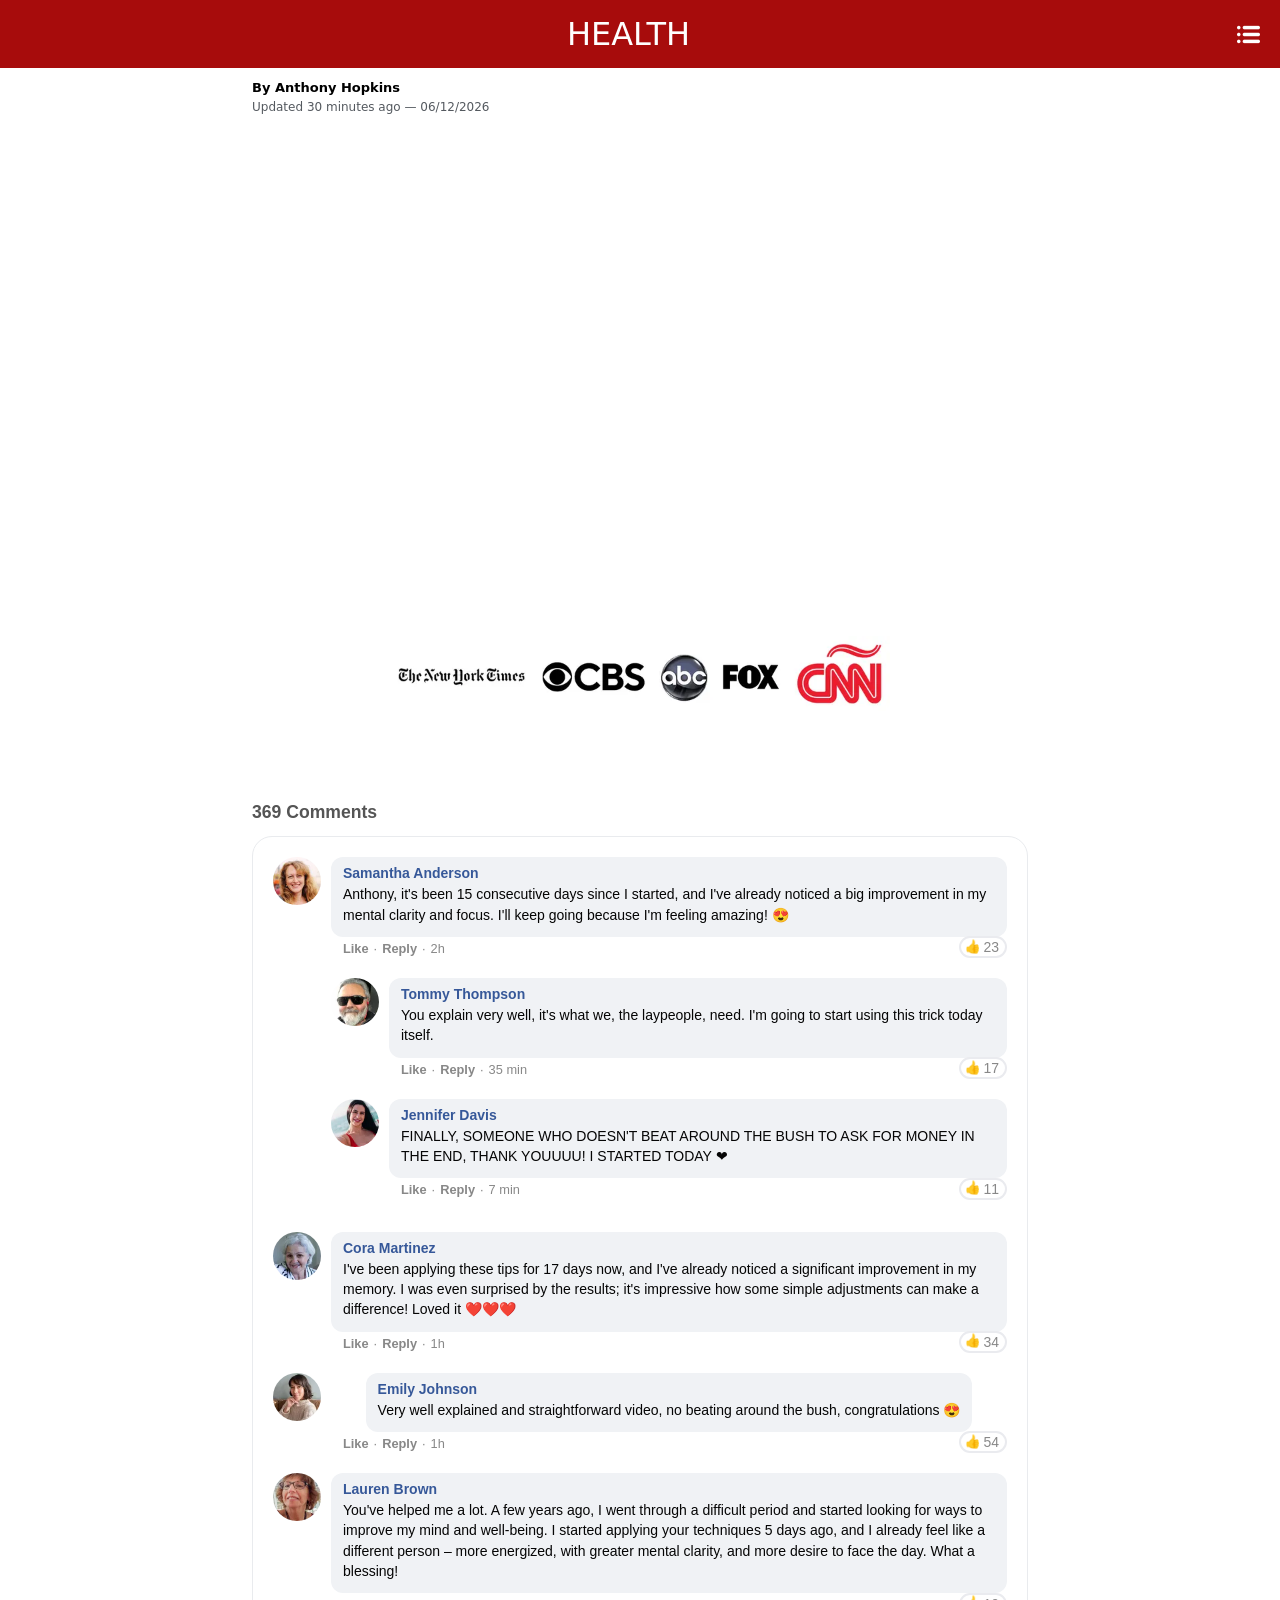
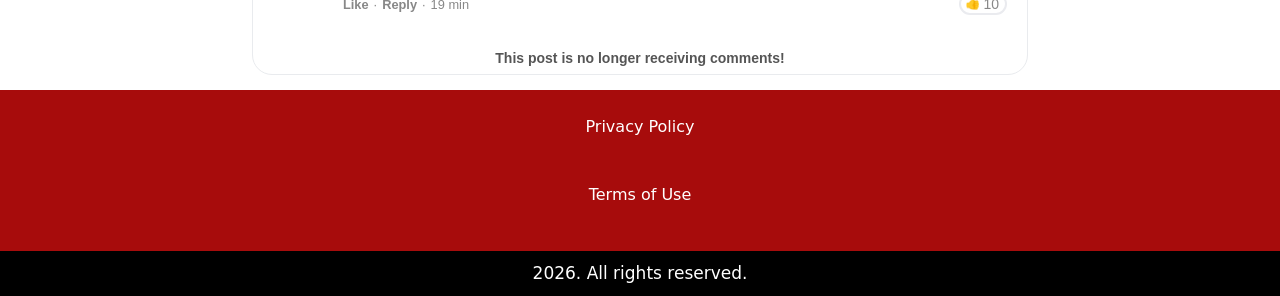
==== commit e99ba2f7: "fix: corrigir overflow do player VTurb — min-height + ResizeObserver sem position:absolute Co-Author" ====
--- a/index.html
+++ b/index.html
@@ -22,7 +22,8 @@
     .txt_info_noticia{text-align:left;color:#54595F;font-size:12px;padding-top:10px}
     .txt_info_noticia b{color:#000;font-size:13px;font-weight:700}
     .video_vturb{padding-top:15px;width:100%;max-width:800px}
-    vturb-smartplayer{aspect-ratio:16/9;display:block;width:100%;}
+    .vturb-wrap{width:100%;min-height:min(56.25vw,450px);}
+    vturb-smartplayer{display:block;width:100%;}
   </style>
 
   <!-- Preload LCP image -->
@@ -41,7 +42,7 @@
 
   <!-- CSS completo inline — zero CSS externo, zero CLS, zero reflow -->
   <style>
-    .img_adv{width:80%;max-width:500px;height:auto;margin:20px auto 0}
+    .img_adv{width:80%;max-width:500px;height:auto;margin:20px auto 0;aspect-ratio:750/123;}
     @media(max-width:996px){.red-header h1{font-size:1.7rem}.img_adv{width:90%;max-width:380px}}
     .stock-ticker{background-color:#D41212;color:#fff;overflow:hidden;white-space:nowrap;padding:8px 0;font-size:1.4rem;font-weight:700;text-transform:uppercase;text-align:center;margin:12px 0 0}
     .ticker-track{display:inline-flex;animation:tickerScroll 30s linear infinite}
@@ -323,7 +324,7 @@
   ══════════════════════════════════════════════ -->
   <header class="red-header">
     <h1>HEALTH</h1>
-    <img src="assets/img/lista.webp" alt="" width="23" height="23" aria-hidden="true">
+    <img src="assets/img/lista.webp" alt="" width="23" height="23" aria-hidden="true" decoding="async">
   </header>
 
   <!-- ══════════════════════════════════════════════
@@ -368,7 +369,7 @@
         ║    <section class="products2 esconder" id="products">       ║
         ╚══════════════════════════════════════════════════════════════╝
       -->
-      <vturb-smartplayer id="vid-69c87895c602028f65bf4574" style="display:block;margin:0 auto;width:100%;"></vturb-smartplayer>
+      <div class="vturb-wrap"><vturb-smartplayer id="vid-69c87895c602028f65bf4574"></vturb-smartplayer></div>
       <script type="text/javascript">var s=document.createElement("script");s.src="https://scripts.converteai.net/c1941ea7-b030-4180-b1f0-5a9a49fb1f05/players/69c87895c602028f65bf4574/v4/player.js",s.async=!0,document.head.appendChild(s);</script>
       <script>
       var player=document.querySelector('vturb-smartplayer');
@@ -573,7 +574,7 @@
       <div class="comments-container">
 
         <div class="comment" data-id="1">
-          <img decoding="async" class="user-avatar" src="assets/img/avatar1.webp" alt="Samantha Anderson" width="48" height="48">
+          <img loading="lazy" decoding="async" class="user-avatar" src="assets/img/avatar1.webp" alt="Samantha Anderson" width="48" height="48">
           <div class="comment-data">
             <div class="user">
               <p class="name">Samantha Anderson</p>
@@ -587,7 +588,7 @@
         </div>
 
         <div class="comment answer" data-id="2">
-          <img decoding="async" class="user-avatar" src="assets/img/avatar2.webp" alt="Tommy Thompson" width="48" height="48">
+          <img loading="lazy" decoding="async" class="user-avatar" src="assets/img/avatar2.webp" alt="Tommy Thompson" width="48" height="48">
           <div class="comment-data">
             <div class="user">
               <p class="name">Tommy Thompson</p>
@@ -601,7 +602,7 @@
         </div>
 
         <div class="comment answer" data-id="3">
-          <img decoding="async" class="user-avatar" src="assets/img/avatar3.webp" alt="Jennifer Davis" width="48" height="48">
+          <img loading="lazy" decoding="async" class="user-avatar" src="assets/img/avatar3.webp" alt="Jennifer Davis" width="48" height="48">
           <div class="comment-data">
             <div class="user">
               <p class="name">Jennifer Davis</p>
@@ -615,7 +616,7 @@
         </div>
 
         <div class="comment" data-id="4">
-          <img decoding="async" class="user-avatar" src="assets/img/avatar4.webp" alt="Cora Martinez" width="48" height="48">
+          <img loading="lazy" decoding="async" class="user-avatar" src="assets/img/avatar4.webp" alt="Cora Martinez" width="48" height="48">
           <div class="comment-data">
             <div class="user">
               <p class="name">Cora Martinez</p>
@@ -629,7 +630,7 @@
         </div>
 
         <div class="comment" data-id="5">
-          <img decoding="async" class="user-avatar" src="assets/img/avatar5.webp" alt="Emily Johnson" width="48" height="48">
+          <img loading="lazy" decoding="async" class="user-avatar" src="assets/img/avatar5.webp" alt="Emily Johnson" width="48" height="48">
           <div class="comment-data">
             <div class="user">
               <p class="name">Emily Johnson</p>
@@ -643,7 +644,7 @@
         </div>
 
         <div class="comment" data-id="6">
-          <img decoding="async" class="user-avatar" src="assets/img/avatar6.webp" alt="Lauren Brown" width="48" height="48">
+          <img loading="lazy" decoding="async" class="user-avatar" src="assets/img/avatar6.webp" alt="Lauren Brown" width="48" height="48">
           <div class="comment-data">
             <div class="user">
               <p class="name">Lauren Brown</p>
@@ -781,5 +782,6 @@
   monitorCookieChanges();
 })();
 </script>
+<script>(function(){var w=document.querySelector('.vturb-wrap'),p=document.querySelector('vturb-smartplayer');if(!w||!p||!window.ResizeObserver)return;new ResizeObserver(function(e){var h=e[0].contentRect.height;if(h>0)w.style.minHeight=h+'px';}).observe(p);})();</script>
 </body>
 </html>
